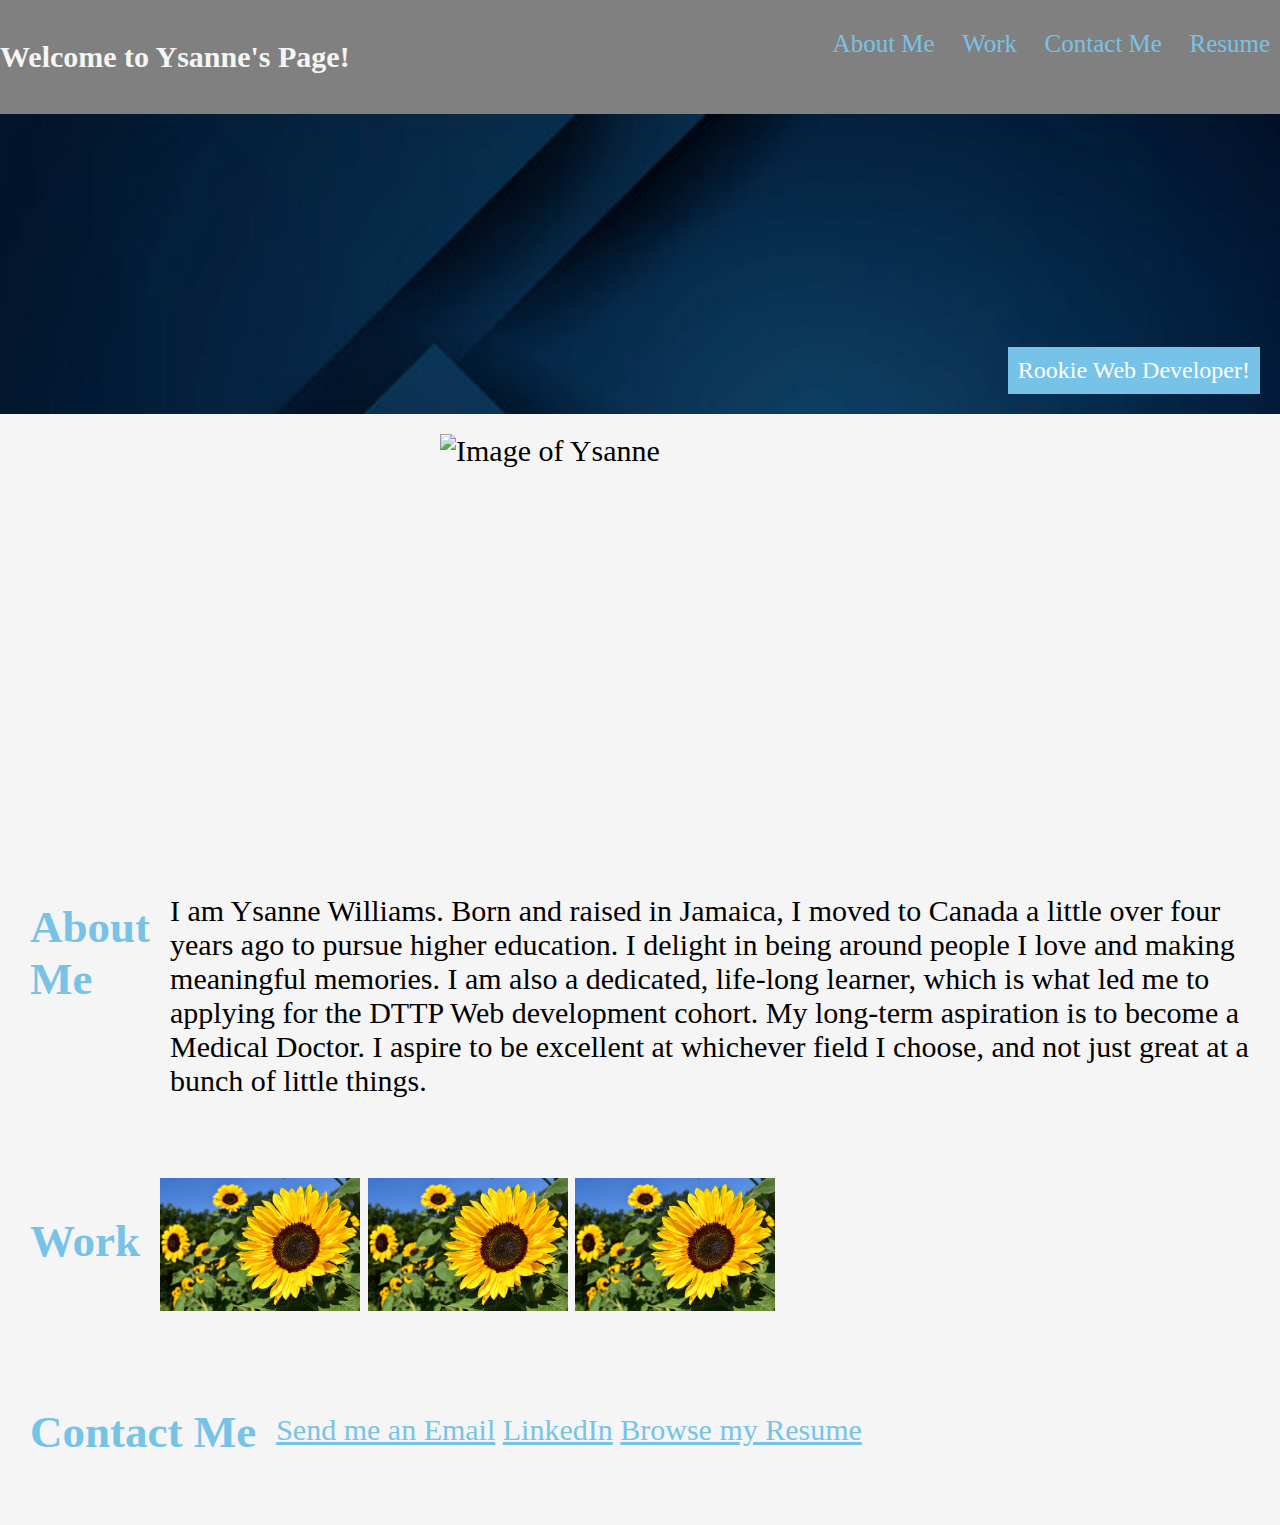
==== index.html @ b63ab401 "Minor changes to layout" ====
<!DOCTYPE html>
<html lang="en">
<head>
    <meta charset="UTF-8">
    <meta name="viewport" content="width=device-width, initial-scale=1.0">  
    <!--Meta tag ensures web pages are mobile friendly and responsive, content follows screen width of the device and adjusts as needed-->
    <link rel="stylesheet" href="./CSS/index-style.css">
    <title>Ysanne's Portfolio</title>
    </head>
    <body>
        <header>
            <h4 style="color: whitesmoke;">Welcome to Ysanne's Page!</h4>
            <nav>
                    <a href="#basics">About Me</a>
                    <a href="#work">Work</a>
                    <a href="#contact">Contact Me</a>
                    <a href="./Ysanne Williams Resume (1) PDF.pdf">Resume</a>
            </nav>
        </header>
            <div class="banner">
                <div class="subtitle">Rookie Web Developer!</div>
            </div>  
            <section>
                <img src="./IMG_2223.JPG" class="center" alt="Image of Ysanne">
            </section>
        <div id="basics" class="section">
                <h2> About Me</h2> 
                <p>I am Ysanne Williams. Born and raised in Jamaica, I moved to Canada a little over four years ago to pursue higher education. I delight in being around people I love and making meaningful memories. I am also a dedicated, life-long learner, which is what led me to applying for the DTTP Web development cohort. 
                    My long-term aspiration is to become a Medical Doctor. I aspire to be excellent at whichever field I choose, and not just great at a bunch of little things.</p>
        </div>

            <div id="work" class="section">
                <h2>Work</h2>
                <div class="work-sample">
                    <a href="./Sample-work.html"><img src="./sunflower.jpeg" alt="Work 1"></a>
                    <a href="./Sample-work.html"><img src="./sunflower.jpeg" alt="Work 1"></a>
                    <a href="./Sample-work.html"><img src="./sunflower.jpeg" alt="Work 1"></a>
                </div>
            </div>

                <div id="contact" class="section">
                    <h2>Contact Me</h2>
                    <div class="contact-links">
                    <a href="./Contactus.html">Send me an Email</a>
                    <a href="https://www.linkedin.com/in/ysanne-williams/">LinkedIn</a>
                    <a href="./Ysanne Williams Resume (1) PDF.pdf" target="_blank">Browse my Resume</a>
                    </div>
                </div>
    </body>
</html>
---- CSS/index-style.css ----
/*Media screen tag is used to apply different styles for different media/devices. 
Allows you to appky specific styles only when website is viewed on specific screen devices*/
/*Mobile devices*/
@media screen and (min-width:320px) and (max-width:480px) {
    body {background-color:antiquewhite;}
}
/*iPads and Tablets*/
@media screen and (min-width:481px) and (max-width:768px) {
    body {background-color: azure;}
}
/*Laptops and small screens*/
@media screen and (min-width:769px) and (max-width:1024px) {
    body {background-color: beige;}

}
/*Large screens and Desktops*/
@media screen and (min-width:1025x) and (max-width:1200px){
    body {background-color: bisque;}

}
/*TV and Extra Large Screen*/
@media screen and (min-width:1201px) and (orientation:landscape){
    body {background-color: blanchedalmond;}

}
header {
    background-color:grey;
    display: flex;
    flex-direction: row;
    justify-content: space-between
}
nav a {
    font-size: 25px;
    color:  rgb(119, 195, 231);
    text-decoration: none;
    list-style: none;
    padding: 0px 10px;
    margin-top: 30px;
    display: inline-block;
}   
.banner {
    background-size: cover;
    background-image: url("../new-background.jpeg");
    position: relative;
    height: 300px;
}
.subtitle {
    position: absolute;
    bottom: 20px;
    right: 20px;
    font-size: 24px;
    color: white;
    background-color:  rgb(119, 195, 231);
    padding: 10px;
}
.section {
    padding: 20px;
    margin: 10px;
    display: flex;
    align-items: stretch;
  }
  h2 {
  padding-right: 20px;
  color:rgb(119, 195, 231);
  }
  .work-sample img {
    width: 200px;
    transition: transform 0.3s ease-in-out;
  }
  .work-sample img:hover {
    transform: scale(1.1);
  }
  .contact-links {
    text-align: center;
    margin-top: 45px;
  } 
body {
    margin: 0;
    padding: 0;
    background-color:whitesmoke;
    color: black;
    font-size: 30px;
}
.center {
     display: block;
     margin-top: 20px;
     margin-left: auto;
     margin-right: auto;
     width: 50%;
     height:400px;
     width:400px;
}
a:link {
    color: rgb(119, 195, 231);
}
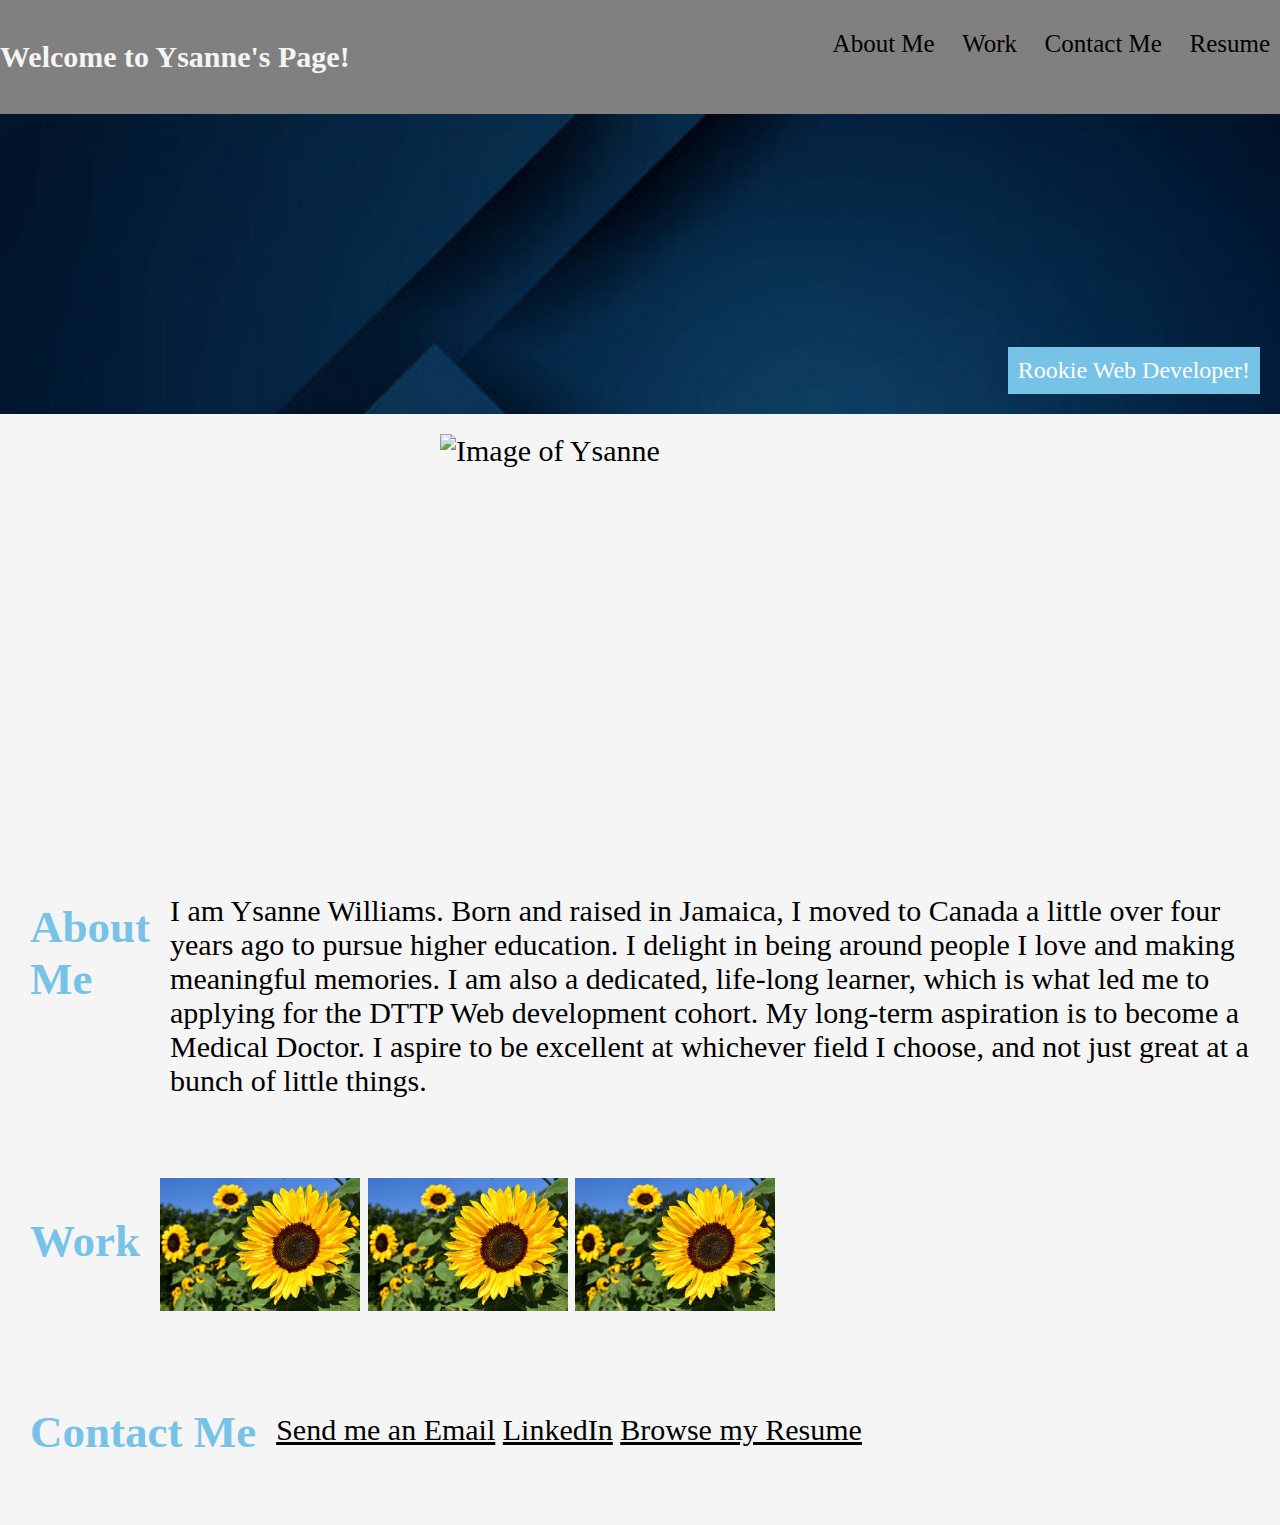
==== commit 54b48efb: "Repository clean-up" ====
--- a/index.html
+++ b/index.html
@@ -41,7 +41,7 @@
                 <div id="contact" class="section">
                     <h2>Contact Me</h2>
                     <div class="contact-links">
-                    <a href="./Contactus.html">Send me an Email</a>
+                    <a href="../my-first-repository/Contact-us assignment/Contactus.html">Send me an Email</a>
                     <a href="https://www.linkedin.com/in/ysanne-williams/">LinkedIn</a>
                     <a href="./Ysanne Williams Resume (1) PDF.pdf" target="_blank">Browse my Resume</a>
                     </div>
--- a/CSS/index-style.css
+++ b/CSS/index-style.css
@@ -91,5 +91,5 @@
      width:400px;
 }
 a:link {
-    color: rgb(119, 195, 231);
+    color:black;
 }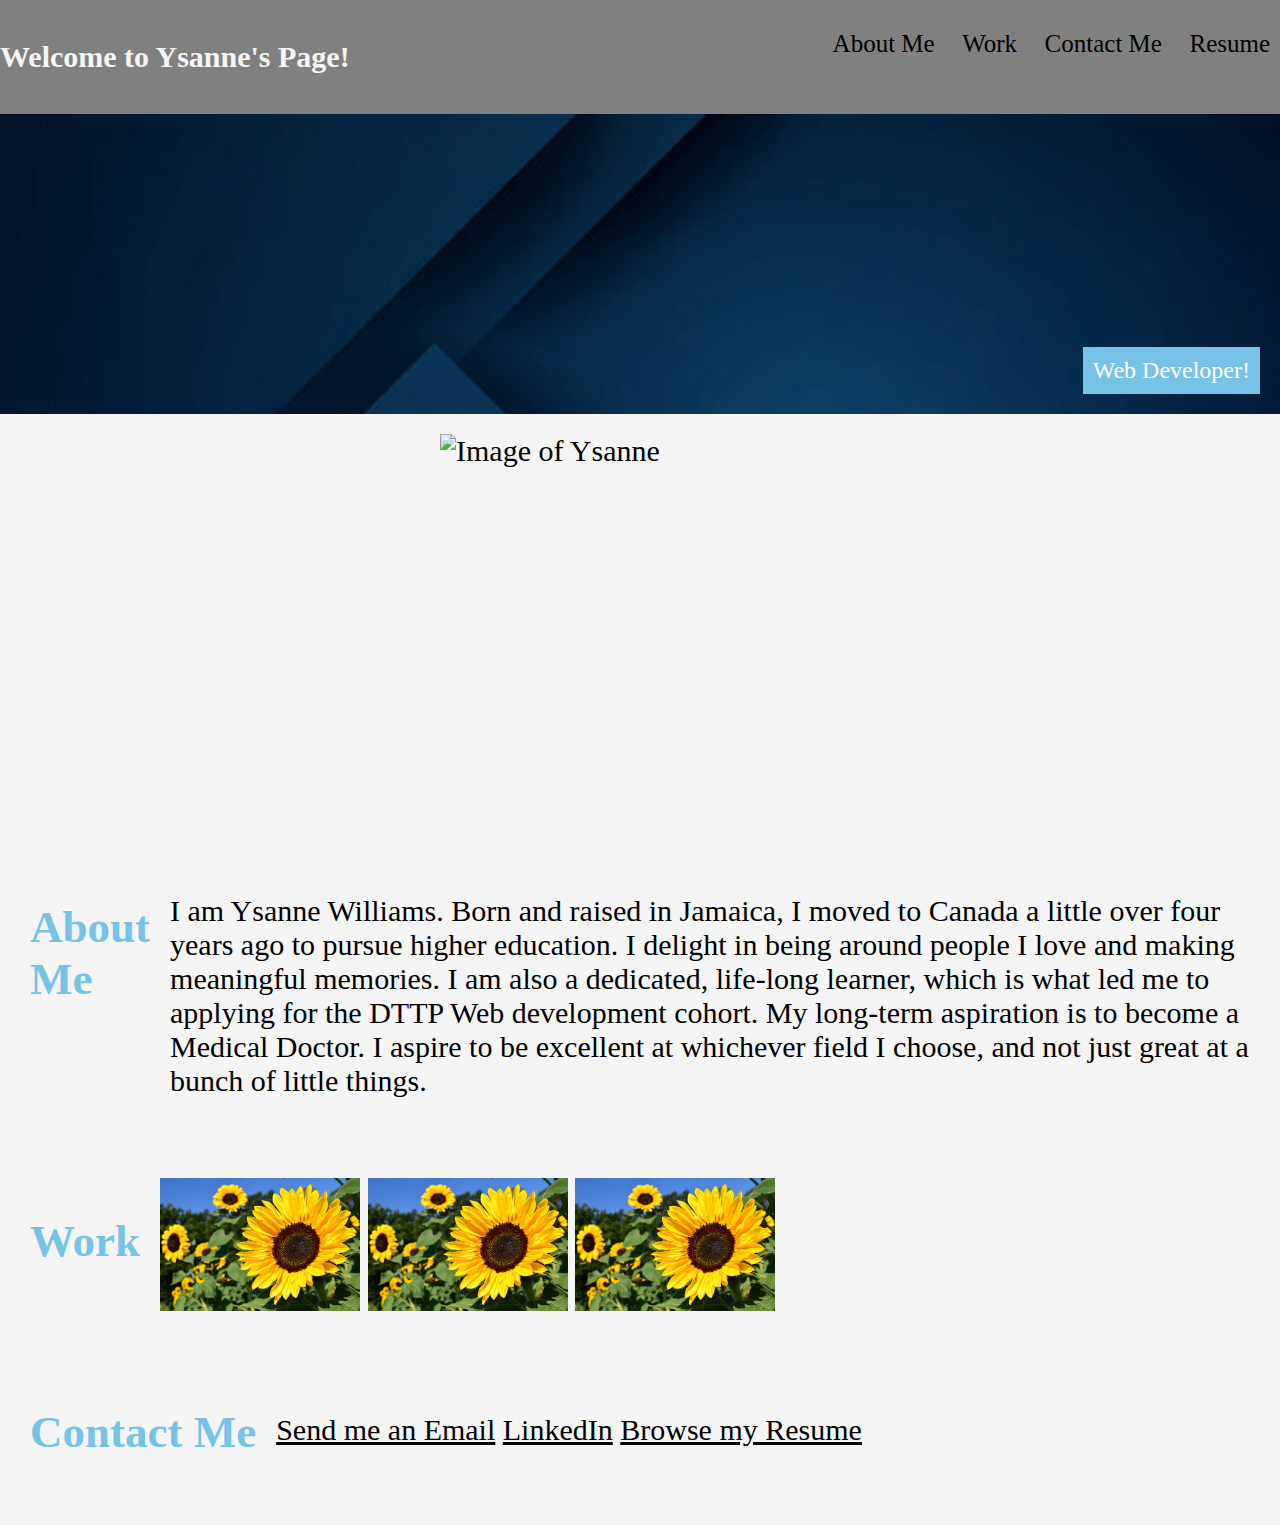
==== commit bed11c60: "Making branch for final portfolio presentation" ====
--- a/index.html
+++ b/index.html
@@ -18,7 +18,7 @@
             </nav>
         </header>
             <div class="banner">
-                <div class="subtitle">Rookie Web Developer!</div>
+                <div class="subtitle">Web Developer!</div>
             </div>  
             <section>
                 <img src="./IMG_2223.JPG" class="center" alt="Image of Ysanne">
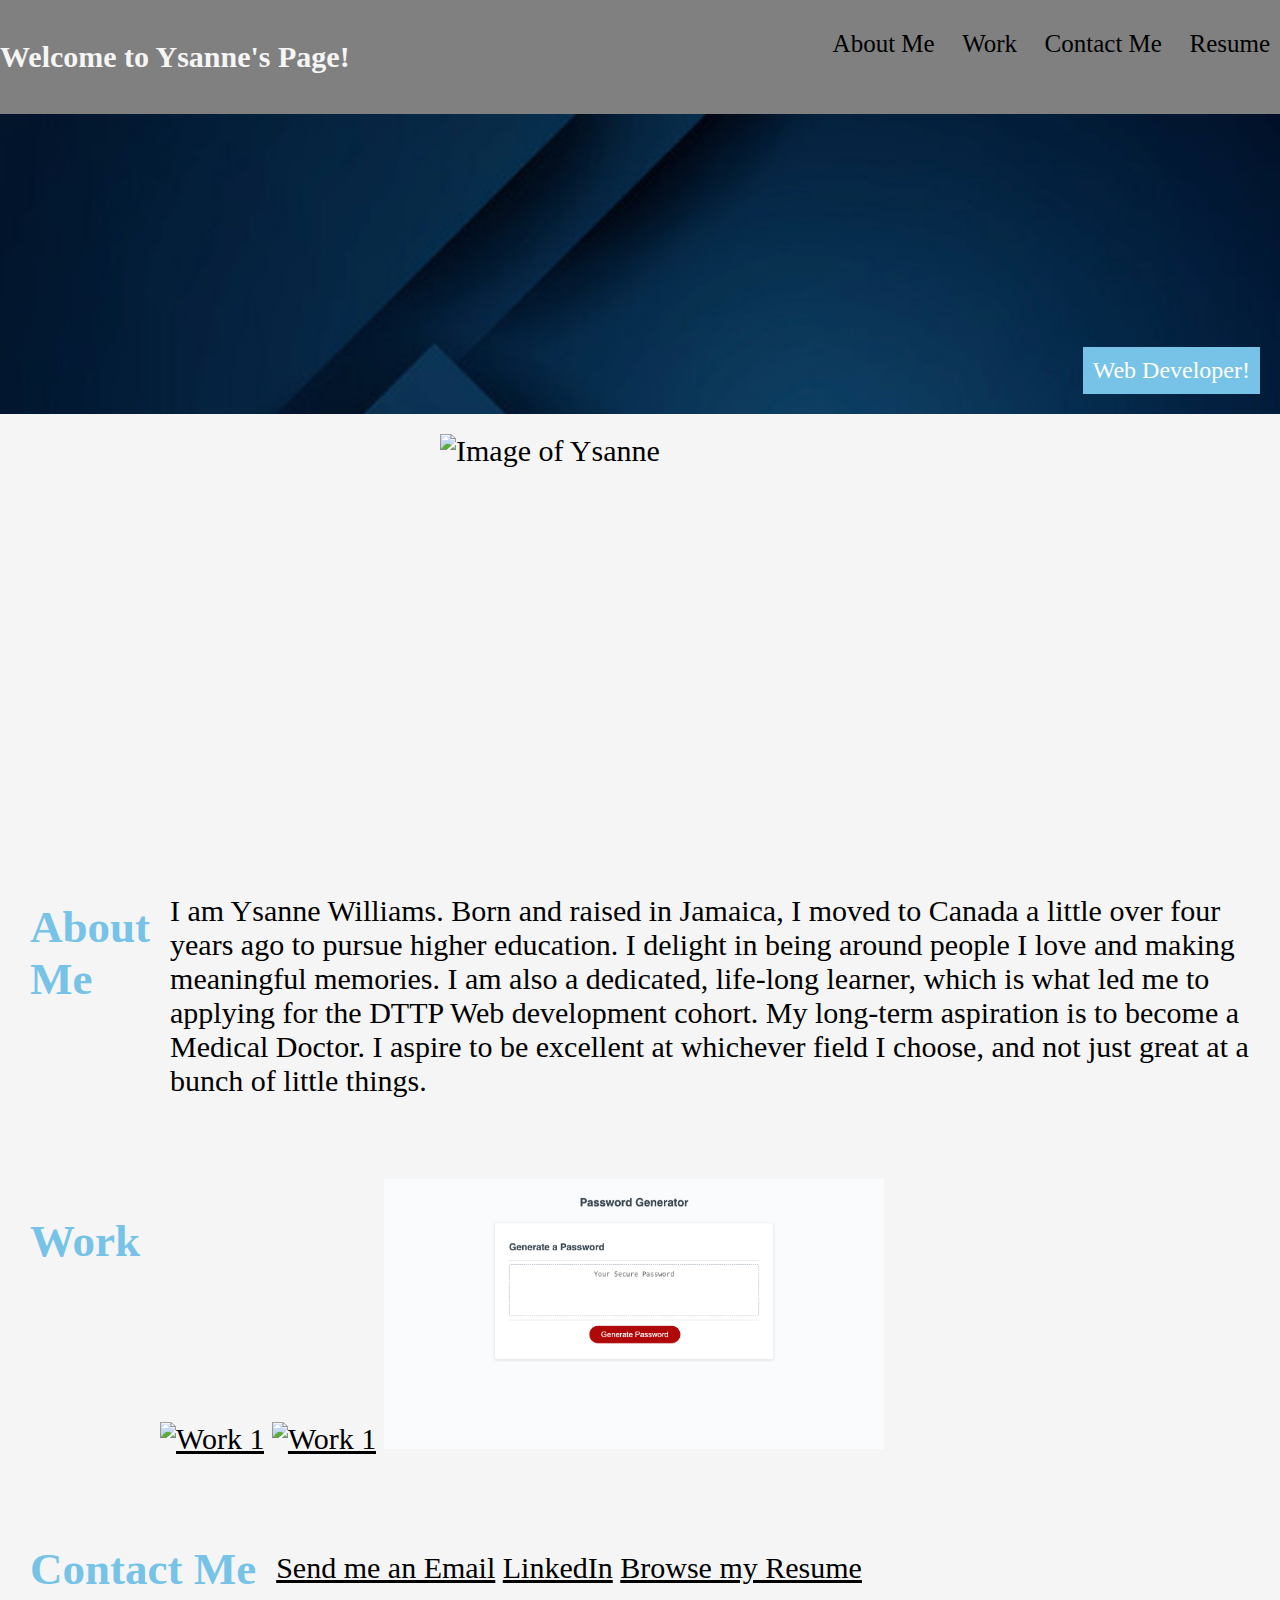
==== commit c15c1285: "trying to add links to the previous projects to this new project" ====
--- a/index.html
+++ b/index.html
@@ -32,9 +32,9 @@
             <div id="work" class="section">
                 <h2>Work</h2>
                 <div class="work-sample">
-                    <a href="./Sample-work.html"><img src="./sunflower.jpeg" alt="Work 1"></a>
-                    <a href="./Sample-work.html"><img src="./sunflower.jpeg" alt="Work 1"></a>
-                    <a href="./Sample-work.html"><img src="./sunflower.jpeg" alt="Work 1"></a>
+                    <a href="./code-quiz/index.html"><img src="./code-quiz/04-web-apis-homework-demo.gif" alt="Work 1"></a>
+                    <a href="./task-board/index.html"><img src="./task-board/Assets/05-third-party-apis-homework-demo.gif" alt="Work 1"></a>
+                    <a href="./password-generator/index.html"><img src="./Password generator.png" alt="Work 1"></a>
                 </div>
             </div>
 
--- a/CSS/index-style.css
+++ b/CSS/index-style.css
@@ -64,7 +64,7 @@
   color:rgb(119, 195, 231);
   }
   .work-sample img {
-    width: 200px;
+    width: 500px;
     transition: transform 0.3s ease-in-out;
   }
   .work-sample img:hover {
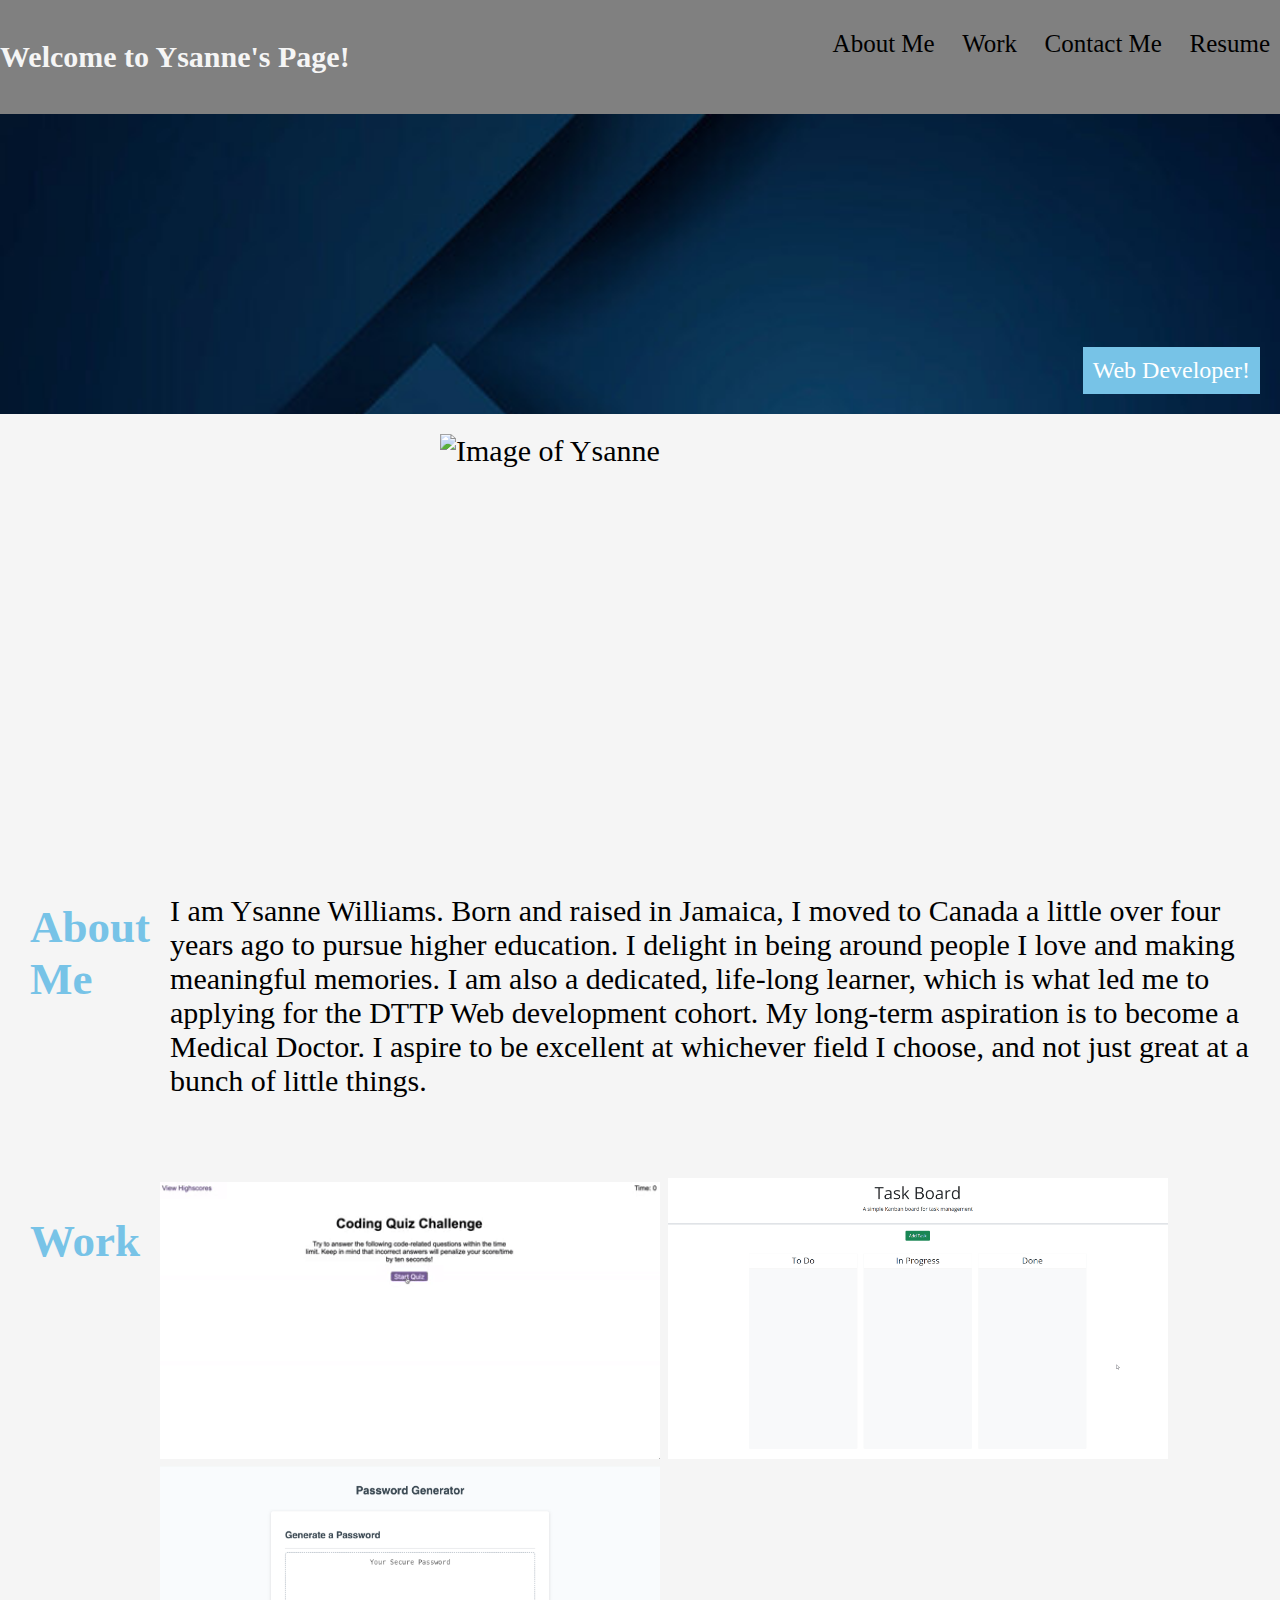
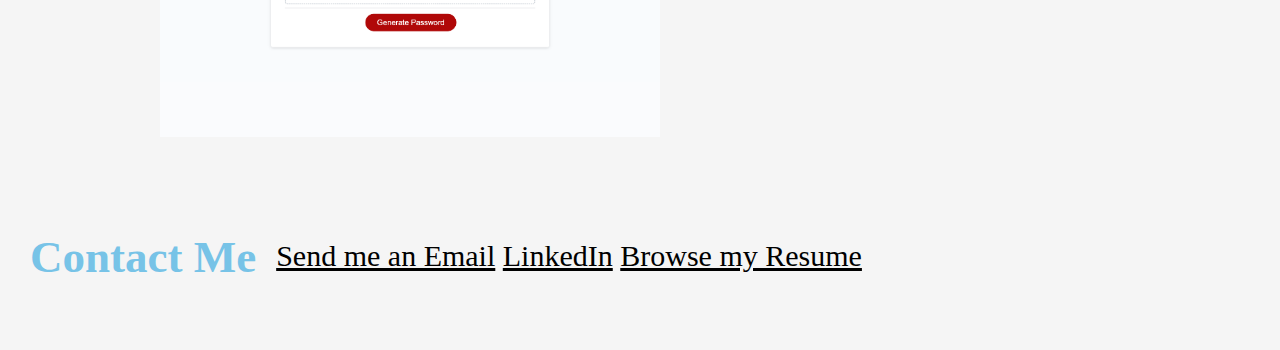
==== commit c59cf86f: "Trying to fix repo issues" ====
--- a/index.html
+++ b/index.html
@@ -32,9 +32,9 @@
             <div id="work" class="section">
                 <h2>Work</h2>
                 <div class="work-sample">
-                    <a href="./code-quiz/index.html"><img src="./code-quiz/04-web-apis-homework-demo.gif" alt="Work 1"></a>
-                    <a href="./task-board/index.html"><img src="./task-board/Assets/05-third-party-apis-homework-demo.gif" alt="Work 1"></a>
-                    <a href="./password-generator/index.html"><img src="./Password generator.png" alt="Work 1"></a>
+                    <a href="./code-quiz-demo/index.html"><img src="./code-quiz-demo/04-web-apis-homework-demo.gif" alt="Work 1"></a>
+                    <a href="./task-board-demo/index.html"><img src="./task-board-demo/05-third-party-apis-homework-demo.gif" alt="Work 2"></a>
+                    <a href="./password-gen-demo/index.html"><img src="./Password generator.png" alt="Work 1"></a>
                 </div>
             </div>
 
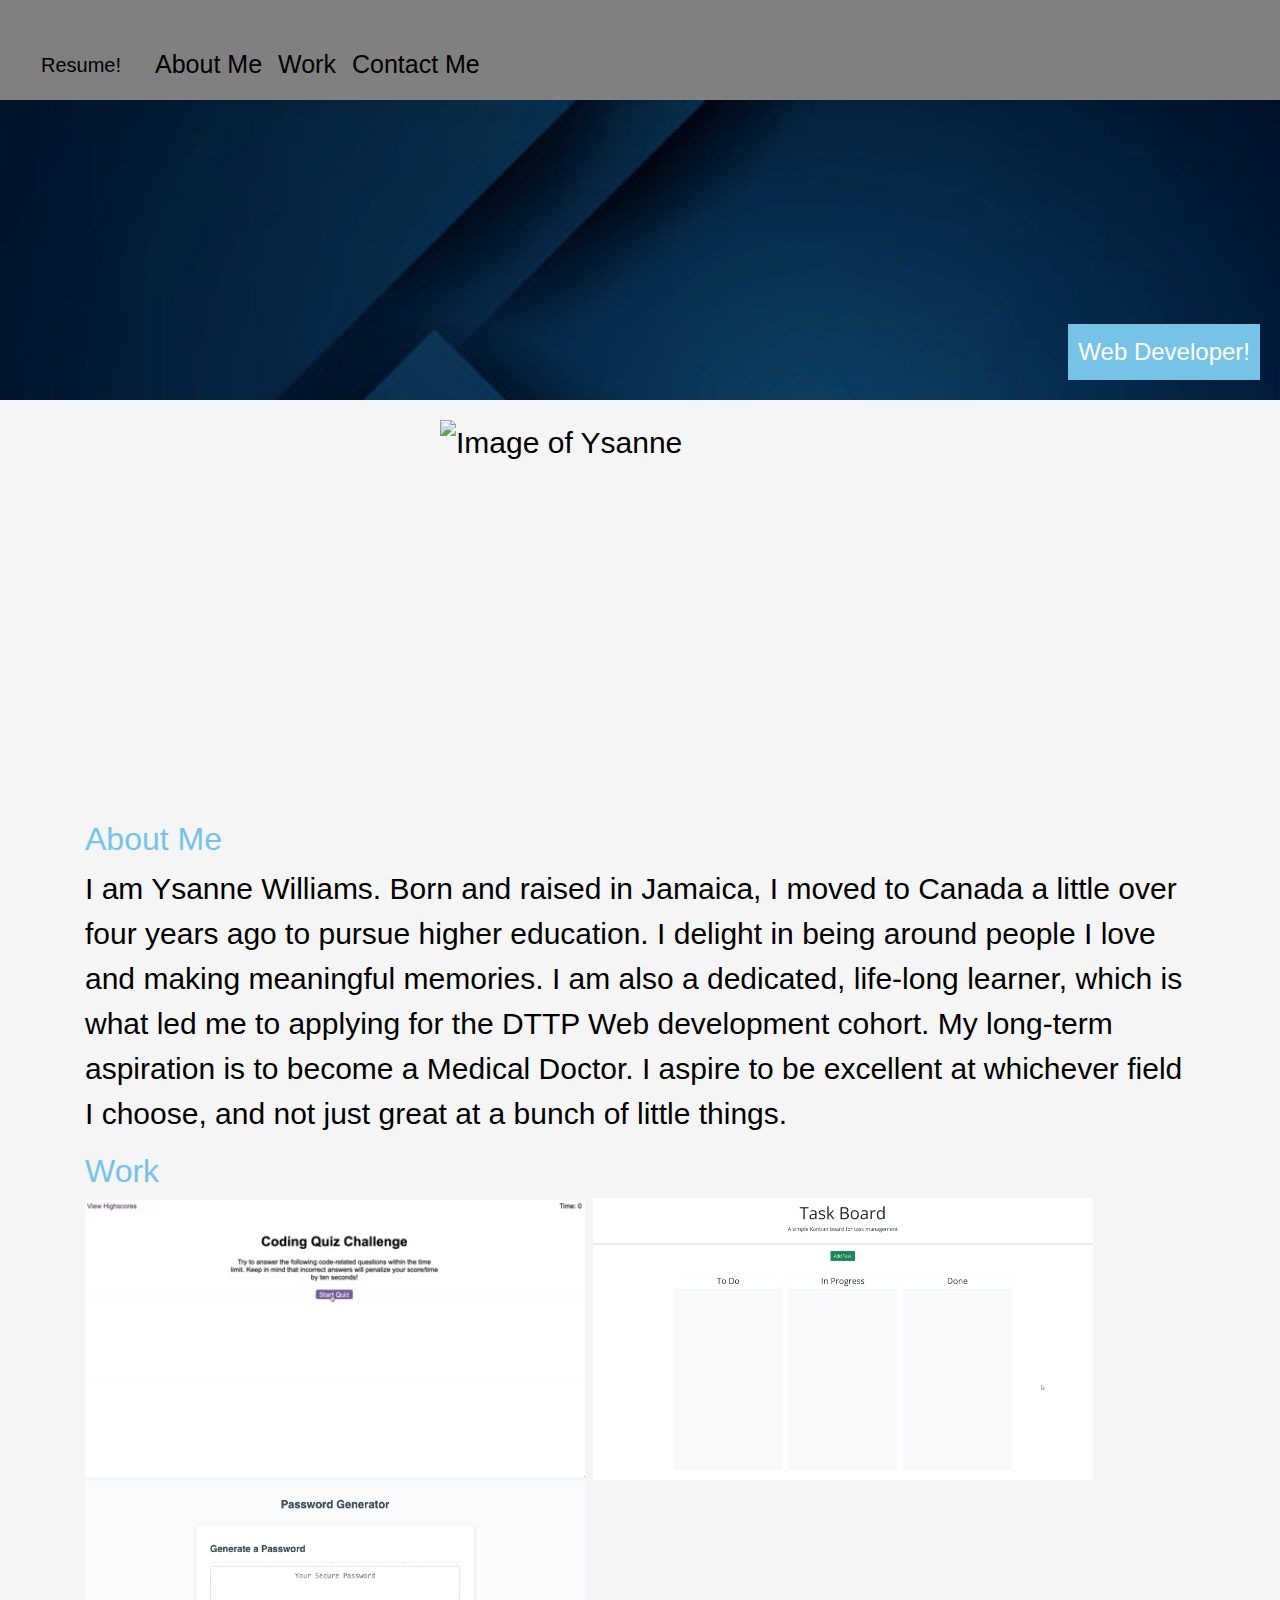
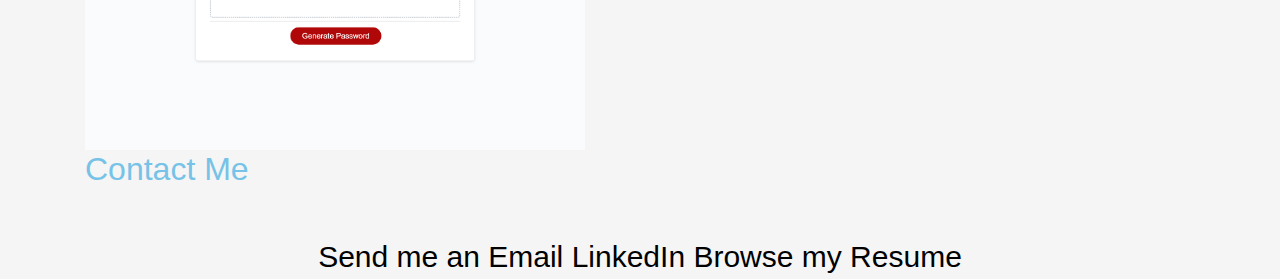
==== commit 8c0592a5: "Trying to incorporate Bootstrap into the design of the page" ====
--- a/index.html
+++ b/index.html
@@ -4,18 +4,33 @@
     <meta charset="UTF-8">
     <meta name="viewport" content="width=device-width, initial-scale=1.0">  
     <!--Meta tag ensures web pages are mobile friendly and responsive, content follows screen width of the device and adjusts as needed-->
+    <link rel="stylesheet" href="https://cdn.jsdelivr.net/npm/bootstrap@4.3.1/dist/css/bootstrap.min.css" integrity="sha384-ggOyR0iXCbMQv3Xipma34MD+dH/1fQ784/j6cY/iJTQUOhcWr7x9JvoRxT2MZw1T" crossorigin="anonymous">
     <link rel="stylesheet" href="./CSS/index-style.css">
     <title>Ysanne's Portfolio</title>
     </head>
     <body>
         <header>
-            <h4 style="color: whitesmoke;">Welcome to Ysanne's Page!</h4>
-            <nav>
-                    <a href="#basics">About Me</a>
-                    <a href="#work">Work</a>
-                    <a href="#contact">Contact Me</a>
-                    <a href="./Ysanne Williams Resume (1) PDF.pdf">Resume</a>
-            </nav>
+            <nav class="navbar navbar-expand-lg bg-body-tertiary">
+                <div class="container-fluid">
+                  <a class="navbar-brand" href="./Ysanne Williams Resume (1) PDF.pdf">Resume!</a>
+                  <button class="navbar-toggler" type="button" data-bs-toggle="collapse" data-bs-target="#navbarNav" aria-controls="navbarNav" aria-expanded="false" aria-label="Toggle navigation">
+                    <span class="navbar-toggler-icon"></span>
+                  </button>
+                  <div class="collapse navbar-collapse" id="navbarNav">
+                    <ul class="navbar-nav">
+                      <li class="nav-item">
+                        <a class="nav-link active" aria-current="page" href="#basics">About Me</a>
+                      </li>
+                      <li class="nav-item">
+                        <a class="nav-link" href="#work">Work</a>
+                      </li>
+                      <li class="nav-item">
+                        <a class="nav-link" href="#contact">Contact Me</a>
+                      </li>
+                    </ul>
+                  </div>
+                </div>
+              </nav>
         </header>
             <div class="banner">
                 <div class="subtitle">Web Developer!</div>
@@ -23,22 +38,22 @@
             <section>
                 <img src="./IMG_2223.JPG" class="center" alt="Image of Ysanne">
             </section>
-        <div id="basics" class="section">
+        <div id="basics" class="container">
                 <h2> About Me</h2> 
                 <p>I am Ysanne Williams. Born and raised in Jamaica, I moved to Canada a little over four years ago to pursue higher education. I delight in being around people I love and making meaningful memories. I am also a dedicated, life-long learner, which is what led me to applying for the DTTP Web development cohort. 
                     My long-term aspiration is to become a Medical Doctor. I aspire to be excellent at whichever field I choose, and not just great at a bunch of little things.</p>
         </div>
 
-            <div id="work" class="section">
+            <div id="work" class="container">
                 <h2>Work</h2>
                 <div class="work-sample">
                     <a href="./code-quiz-demo/index.html"><img src="./code-quiz-demo/04-web-apis-homework-demo.gif" alt="Work 1"></a>
                     <a href="./task-board-demo/index.html"><img src="./task-board-demo/05-third-party-apis-homework-demo.gif" alt="Work 2"></a>
-                    <a href="./password-gen-demo/index.html"><img src="./Password generator.png" alt="Work 1"></a>
+                    <a href="./password-gen-demo/index.html"><img src="./Password generator.png" alt="Work 3"></a>
                 </div>
             </div>
 
-                <div id="contact" class="section">
+                <div id="contact" class="container">
                     <h2>Contact Me</h2>
                     <div class="contact-links">
                     <a href="../my-first-repository/Contact-us assignment/Contactus.html">Send me an Email</a>
@@ -46,5 +61,10 @@
                     <a href="./Ysanne Williams Resume (1) PDF.pdf" target="_blank">Browse my Resume</a>
                     </div>
                 </div>
-    </body>
+
+<script src="https://code.jquery.com/jquery-3.3.1.slim.min.js" integrity="sha384-q8i/X+965DzO0rT7abK41JStQIAqVgRVzpbzo5smXKp4YfRvH+8abtTE1Pi6jizo" crossorigin="anonymous"></script>
+<script src="https://cdn.jsdelivr.net/npm/popper.js@1.14.7/dist/umd/popper.min.js" integrity="sha384-UO2eT0CpHqdSJQ6hJty5KVphtPhzWj9WO1clHTMGa3JDZwrnQq4sF86dIHNDz0W1" crossorigin="anonymous"></script>
+<script src="https://cdn.jsdelivr.net/npm/bootstrap@4.3.1/dist/js/bootstrap.min.js" integrity="sha384-JjSmVgyd0p3pXB1rRibZUAYoIIy6OrQ6VrjIEaFf/nJGzIxFDsf4x0xIM+B07jRM" crossorigin="anonymous"></script>
+   
+</body>
 </html>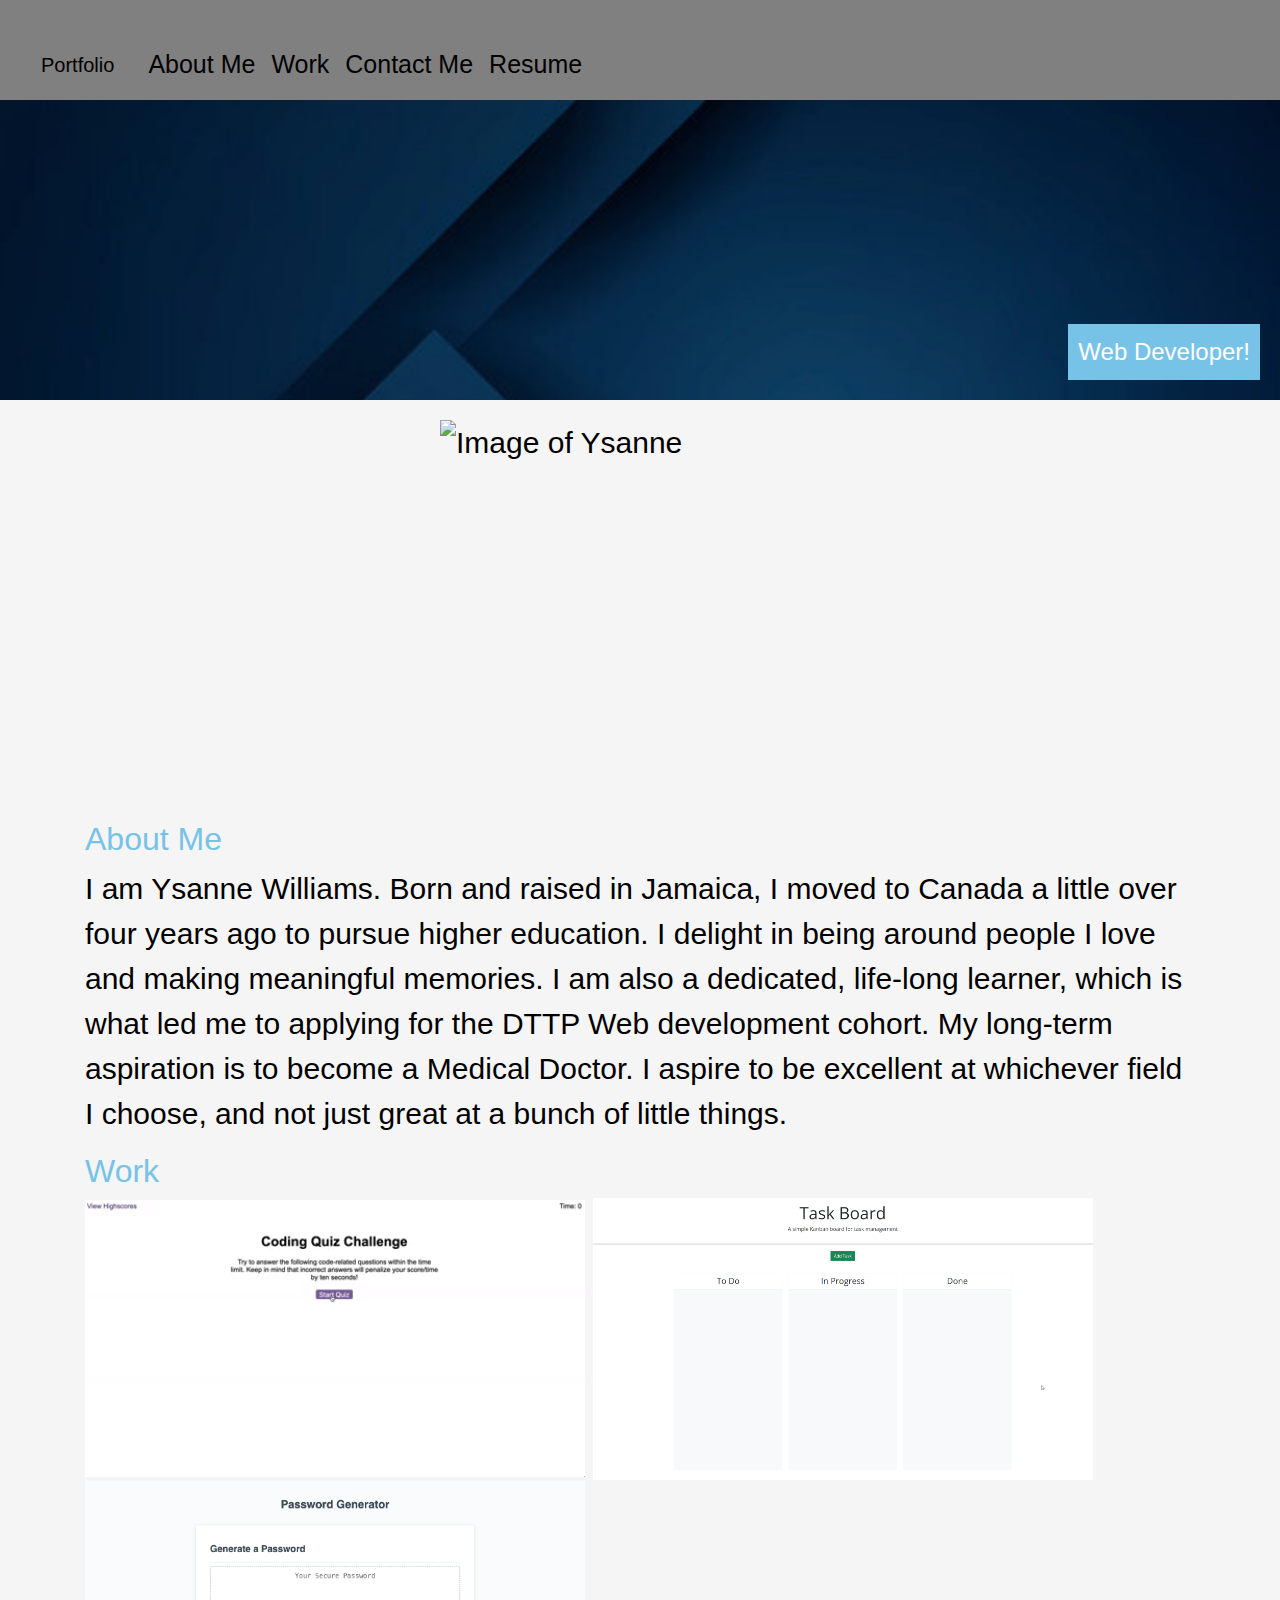
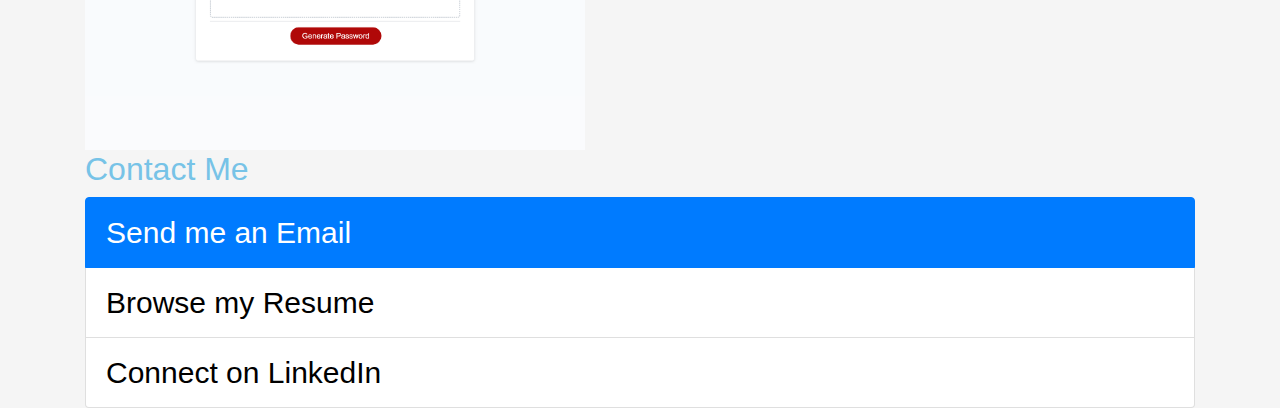
==== commit bf472a95: "Adding more Bootstrap features to improve layout" ====
--- a/index.html
+++ b/index.html
@@ -12,7 +12,7 @@
         <header>
             <nav class="navbar navbar-expand-lg bg-body-tertiary">
                 <div class="container-fluid">
-                  <a class="navbar-brand" href="./Ysanne Williams Resume (1) PDF.pdf">Resume!</a>
+                  <a class="navbar-brand">Portfolio</a>
                   <button class="navbar-toggler" type="button" data-bs-toggle="collapse" data-bs-target="#navbarNav" aria-controls="navbarNav" aria-expanded="false" aria-label="Toggle navigation">
                     <span class="navbar-toggler-icon"></span>
                   </button>
@@ -26,6 +26,9 @@
                       </li>
                       <li class="nav-item">
                         <a class="nav-link" href="#contact">Contact Me</a>
+                      </li>
+                      <li class="nav-item">
+                        <a class="nav-link" href= "./Ysanne Williams - Web Dev Resume.pdf">Resume</a>
                       </li>
                     </ul>
                   </div>
@@ -55,12 +58,12 @@
 
                 <div id="contact" class="container">
                     <h2>Contact Me</h2>
-                    <div class="contact-links">
-                    <a href="../my-first-repository/Contact-us assignment/Contactus.html">Send me an Email</a>
-                    <a href="https://www.linkedin.com/in/ysanne-williams/">LinkedIn</a>
-                    <a href="./Ysanne Williams Resume (1) PDF.pdf" target="_blank">Browse my Resume</a>
-                    </div>
-                </div>
+                    <div class="list-group">
+                        <a href="../my-first-repository/Contact-us assignment/Contactus.html" class="list-group-item list-group-item-action active" aria-current="true">
+                          Send me an Email</a>
+                        <a href="./Ysanne Williams - Web Dev Resume.pdf" target="_blank" class="list-group-item list-group-item-action">Browse my Resume</a>
+                        <a href= "https://www.linkedin.com/in/ysanne-williams/" class="list-group-item list-group-item-action">Connect on LinkedIn</a>
+                      </div>
 
 <script src="https://code.jquery.com/jquery-3.3.1.slim.min.js" integrity="sha384-q8i/X+965DzO0rT7abK41JStQIAqVgRVzpbzo5smXKp4YfRvH+8abtTE1Pi6jizo" crossorigin="anonymous"></script>
 <script src="https://cdn.jsdelivr.net/npm/popper.js@1.14.7/dist/umd/popper.min.js" integrity="sha384-UO2eT0CpHqdSJQ6hJty5KVphtPhzWj9WO1clHTMGa3JDZwrnQq4sF86dIHNDz0W1" crossorigin="anonymous"></script>
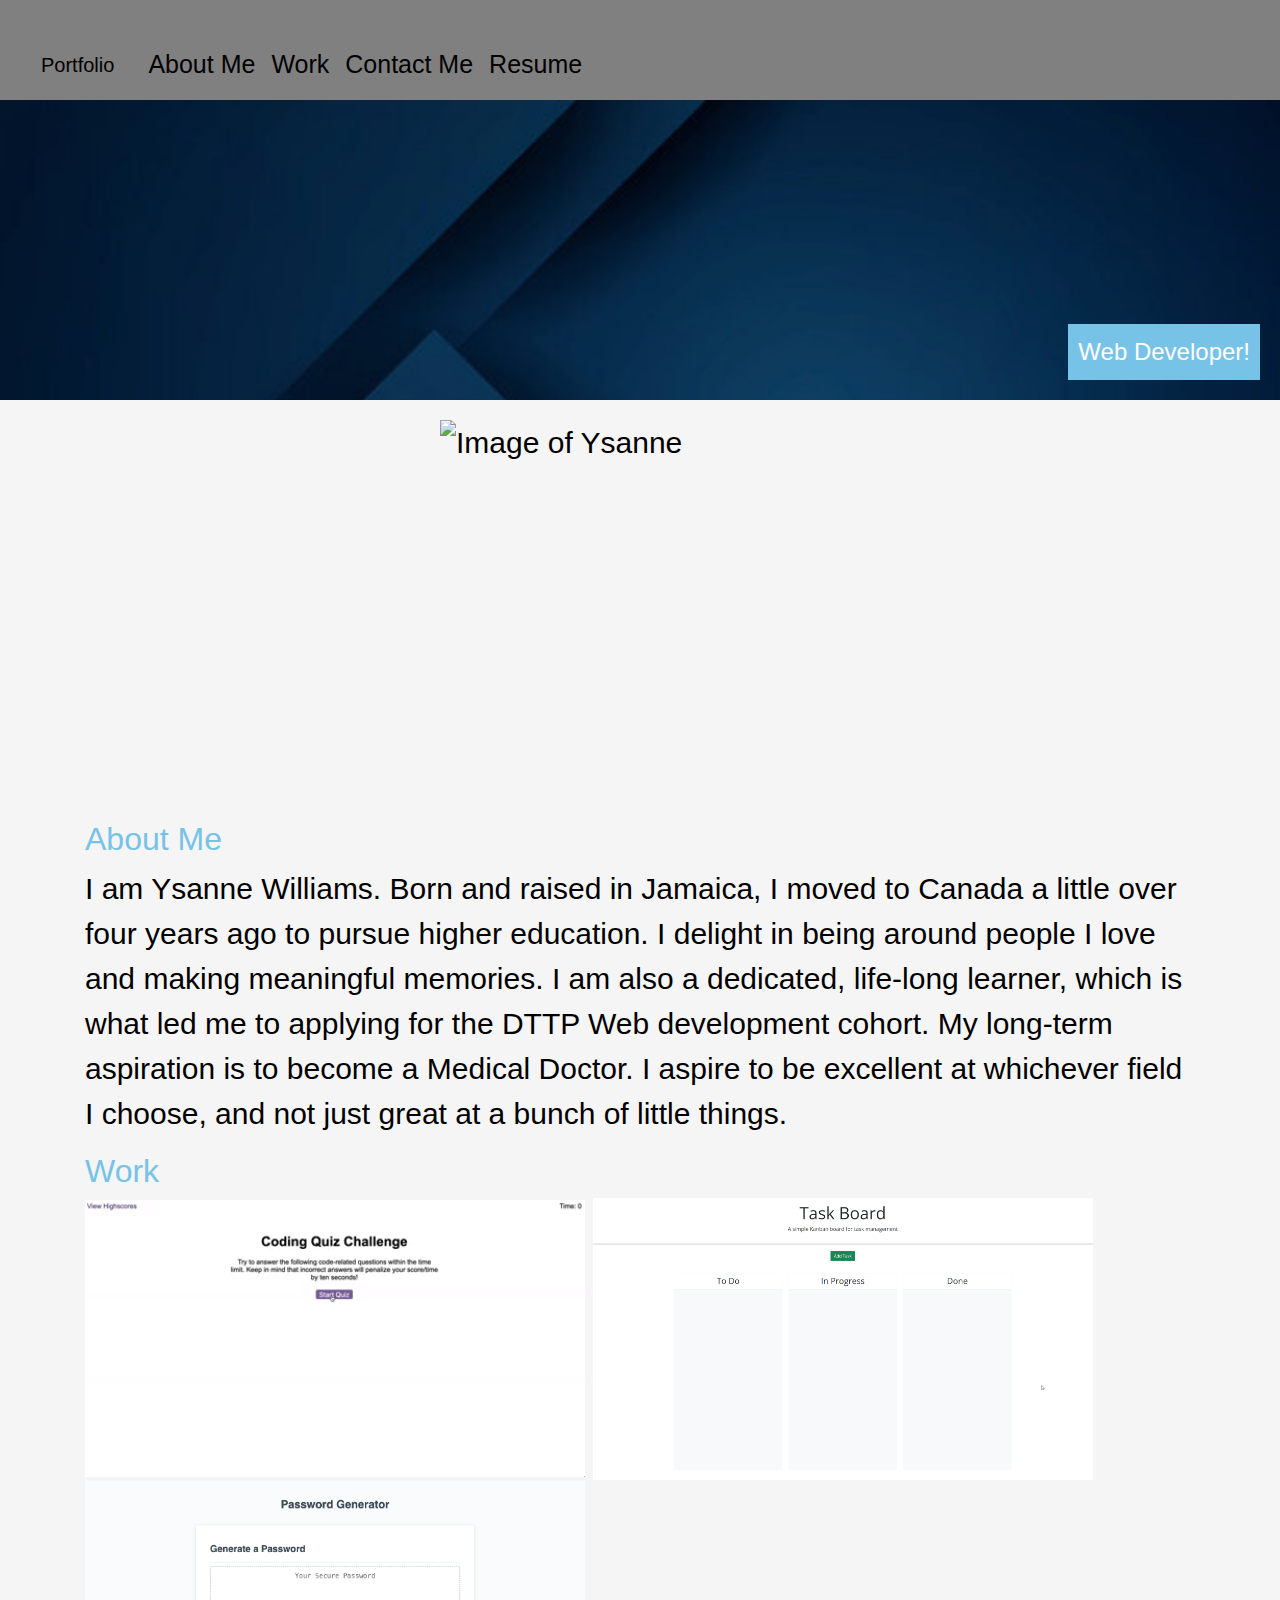
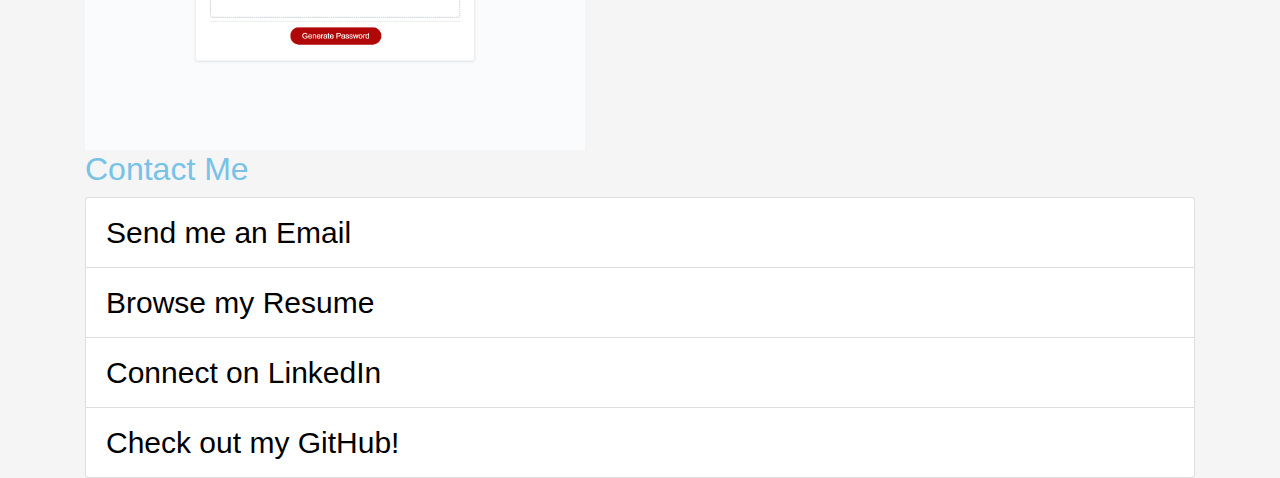
==== commit f6585b53: "Changing the works links to the actual deployed link instead of the relative link to the copies made" ====
--- a/index.html
+++ b/index.html
@@ -50,19 +50,20 @@
             <div id="work" class="container">
                 <h2>Work</h2>
                 <div class="work-sample">
-                    <a href="./code-quiz-demo/index.html"><img src="./code-quiz-demo/04-web-apis-homework-demo.gif" alt="Work 1"></a>
-                    <a href="./task-board-demo/index.html"><img src="./task-board-demo/05-third-party-apis-homework-demo.gif" alt="Work 2"></a>
-                    <a href="./password-gen-demo/index.html"><img src="./Password generator.png" alt="Work 3"></a>
+                    <a href="https://ysannetiffany.github.io/code-quiz/"><img src="./code-quiz-demo/04-web-apis-homework-demo.gif" alt="Work 1"></a>
+                    <a href="https://ysannetiffany.github.io/task-board/"><img src="./task-board-demo/05-third-party-apis-homework-demo.gif" alt="Work 2"></a>
+                    <a href="https://ysannetiffany.github.io/password-generator/"><img src="./Password generator.png" alt="Work 3"></a>
                 </div>
             </div>
 
                 <div id="contact" class="container">
                     <h2>Contact Me</h2>
                     <div class="list-group">
-                        <a href="../my-first-repository/Contact-us assignment/Contactus.html" class="list-group-item list-group-item-action active" aria-current="true">
+                        <a href="../my-first-repository/Contact-us assignment/Contactus.html" class="list-group-item list-group-item-action" aria-current="true">
                           Send me an Email</a>
                         <a href="./Ysanne Williams - Web Dev Resume.pdf" target="_blank" class="list-group-item list-group-item-action">Browse my Resume</a>
                         <a href= "https://www.linkedin.com/in/ysanne-williams/" class="list-group-item list-group-item-action">Connect on LinkedIn</a>
+                        <a href="https://github.com/Ysannetiffany" target="_blank" class="list-group-item list-group-item-action">Check out my GitHub!</a>
                       </div>
 
 <script src="https://code.jquery.com/jquery-3.3.1.slim.min.js" integrity="sha384-q8i/X+965DzO0rT7abK41JStQIAqVgRVzpbzo5smXKp4YfRvH+8abtTE1Pi6jizo" crossorigin="anonymous"></script>
